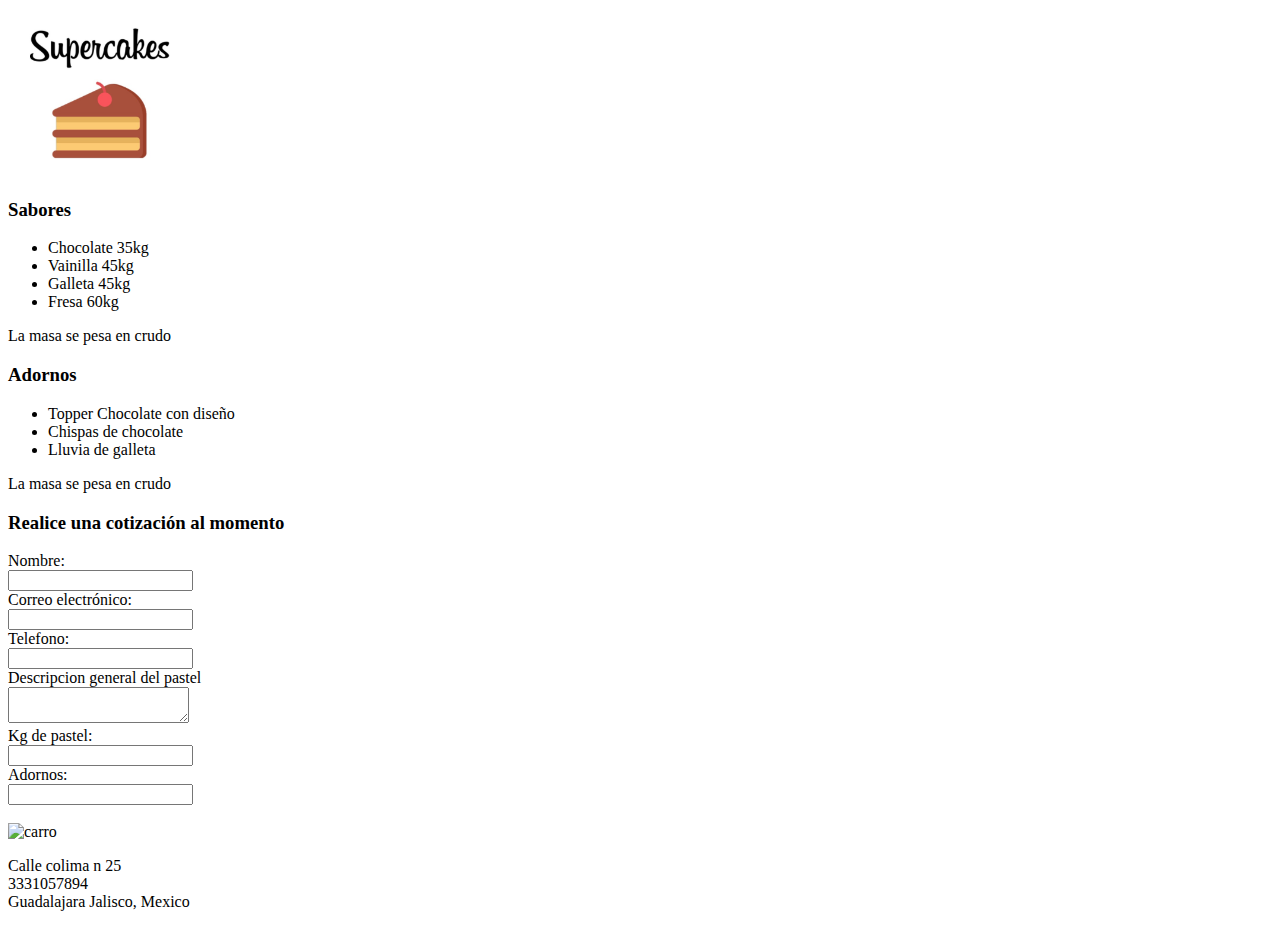
==== 02-html/pasteleria/index.html @ 0bd9b95a "primer commit" ====
<!DOCTYPE html>
<html lang="en">

<head>
    <meta charset="UTF-8">
    <meta http-equiv="X-UA-Compatible" content="IE=edge">
    <meta name="viewport" content="width=device-width, initial-scale=1.0">
    <title>Practica en Launch X</title>
</head>


<body>
    <div class="logo">
        <img src="./img/logo.jpg" id="logo" alt="">
        <style>
            #logo {
                width: 15%;
            }
        </style>
    </div>





    <div class="sabores">
        <h3>Sabores</h3>
        <ul>
            <li>Chocolate 35kg</li>
            <li>Vainilla 45kg</li>
            <li>Galleta 45kg</li>
            <li>Fresa 60kg</li>
        </ul>
        <p>La masa se pesa en crudo</p>


    </div>


    <div class="adornos">
        <h3>Adornos</h3>
        <ul>
            <li>Topper Chocolate con diseño</li>
            <li>Chispas de chocolate</li>
            <li>Lluvia de galleta</li>

        </ul>
        <p>La masa se pesa en crudo</p>


    </div>

    <form action="">
        <h3>Realice una cotización al momento</h3>


        <label for="name">Nombre:</label>
        <br>
        <input type="text" id="name" name="user_name">


        <br>
        <label for="mail">Correo electrónico:</label>
        <br>
        <input type="email" id="mail" name="user_mail">

        <br>
        <label for="telefono">Telefono:</label>
        <br>
        <input type="tel" id="telefono" name="user_phone">
        <br>
        <label for="msg">Descripcion general del pastel</label>
        <br>
        <textarea id="msg" name="user_message"></textarea>



        <br>
        <label for="masas">Kg de pastel:</label>

        <br>
        <input list="masas">

        <datalist id="masas">
  <option value="Chocolate">
  <option value="Vainilla">
  <option value="Galleta">
  <option value="Fresa">
  
</datalist>
        <br>

        <label for="masas">Adornos:</label>

        <br>
        <input list="adornos">

        <datalist id="adornos">
  <option value="Topper Chocolate con diseño">
  <option value="Chispas de chocolate">
  <option value="Lluvia de galleta">
  
    
  
</datalist>





    </form>

    <br>
    <img src="https://st2.depositphotos.com/1009864/5937/i/950/depositphotos_59378839-stock-photo-different-pieces-of-cake-on.jpg" alt="carro">
</body>


<footer>

    <p>Calle colima n 25 <br> 3331057894 <br> Guadalajara Jalisco, Mexico</p>

</footer>

</html>
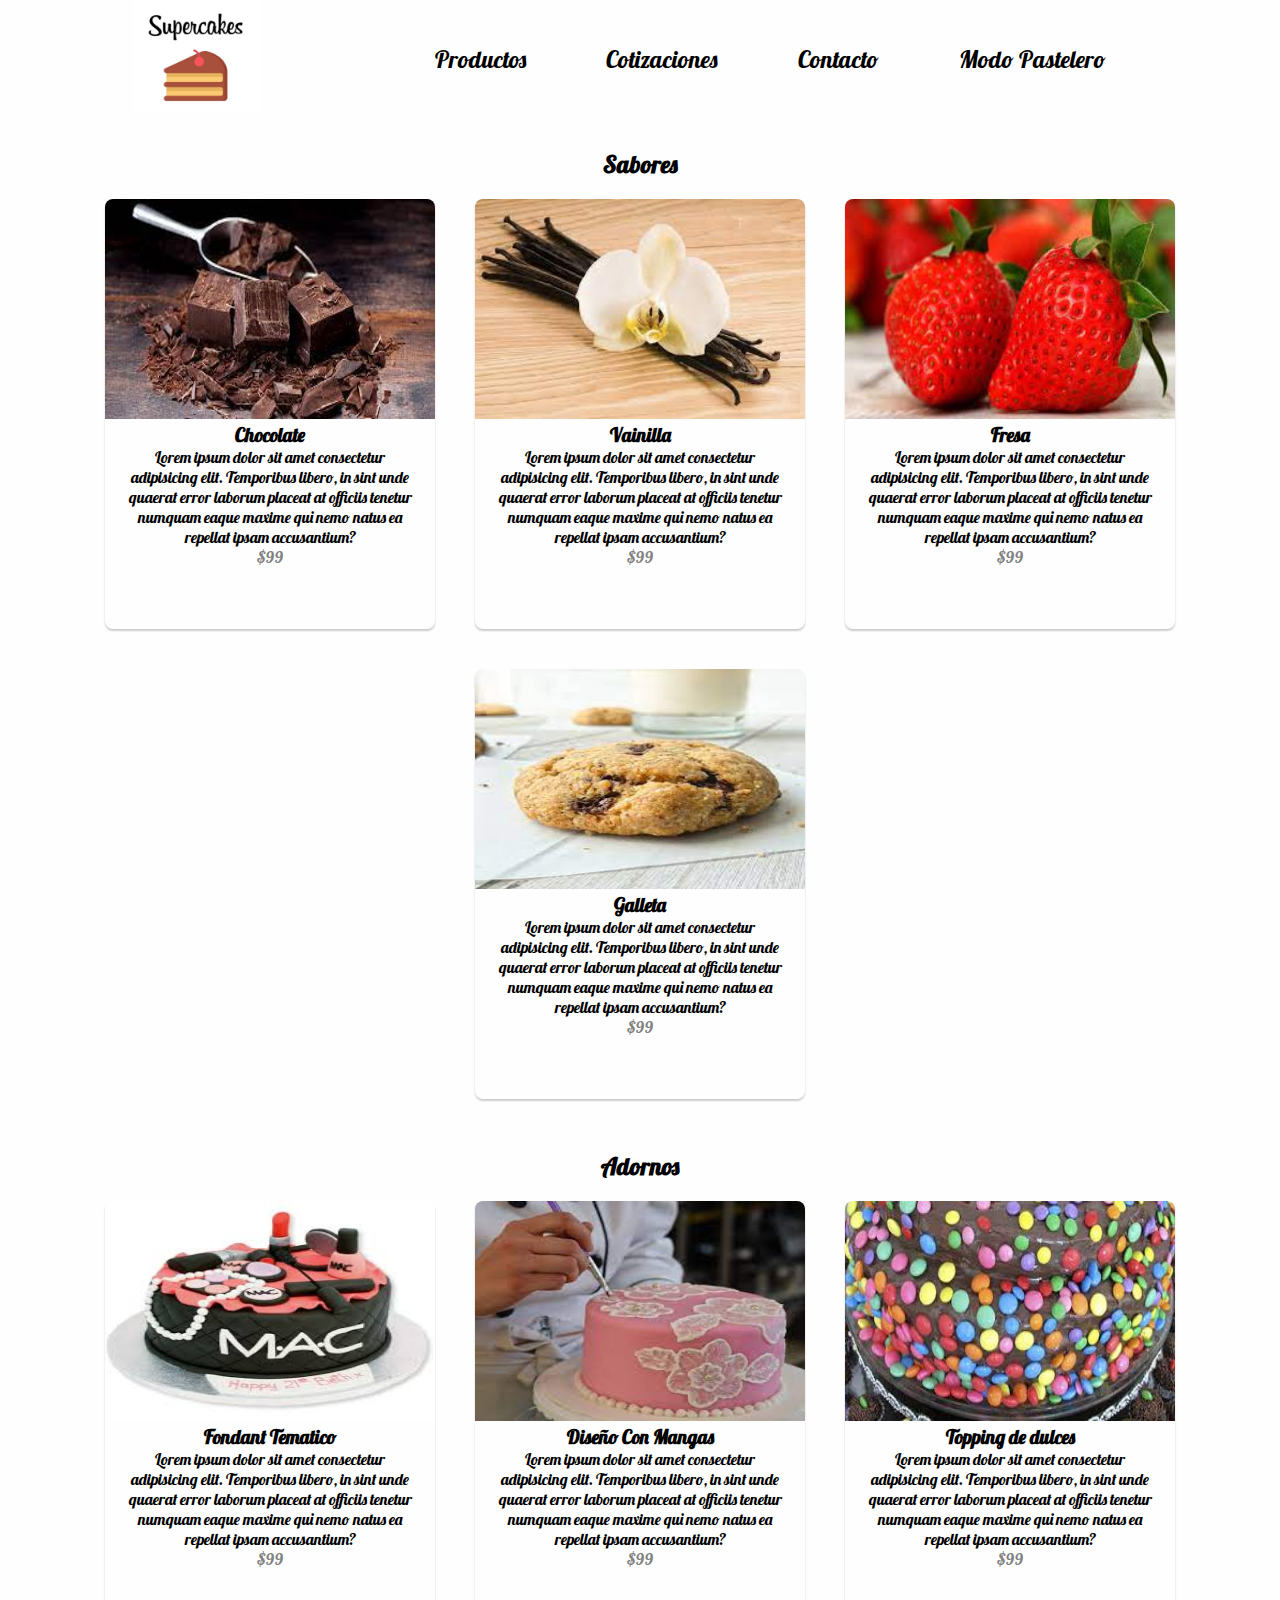
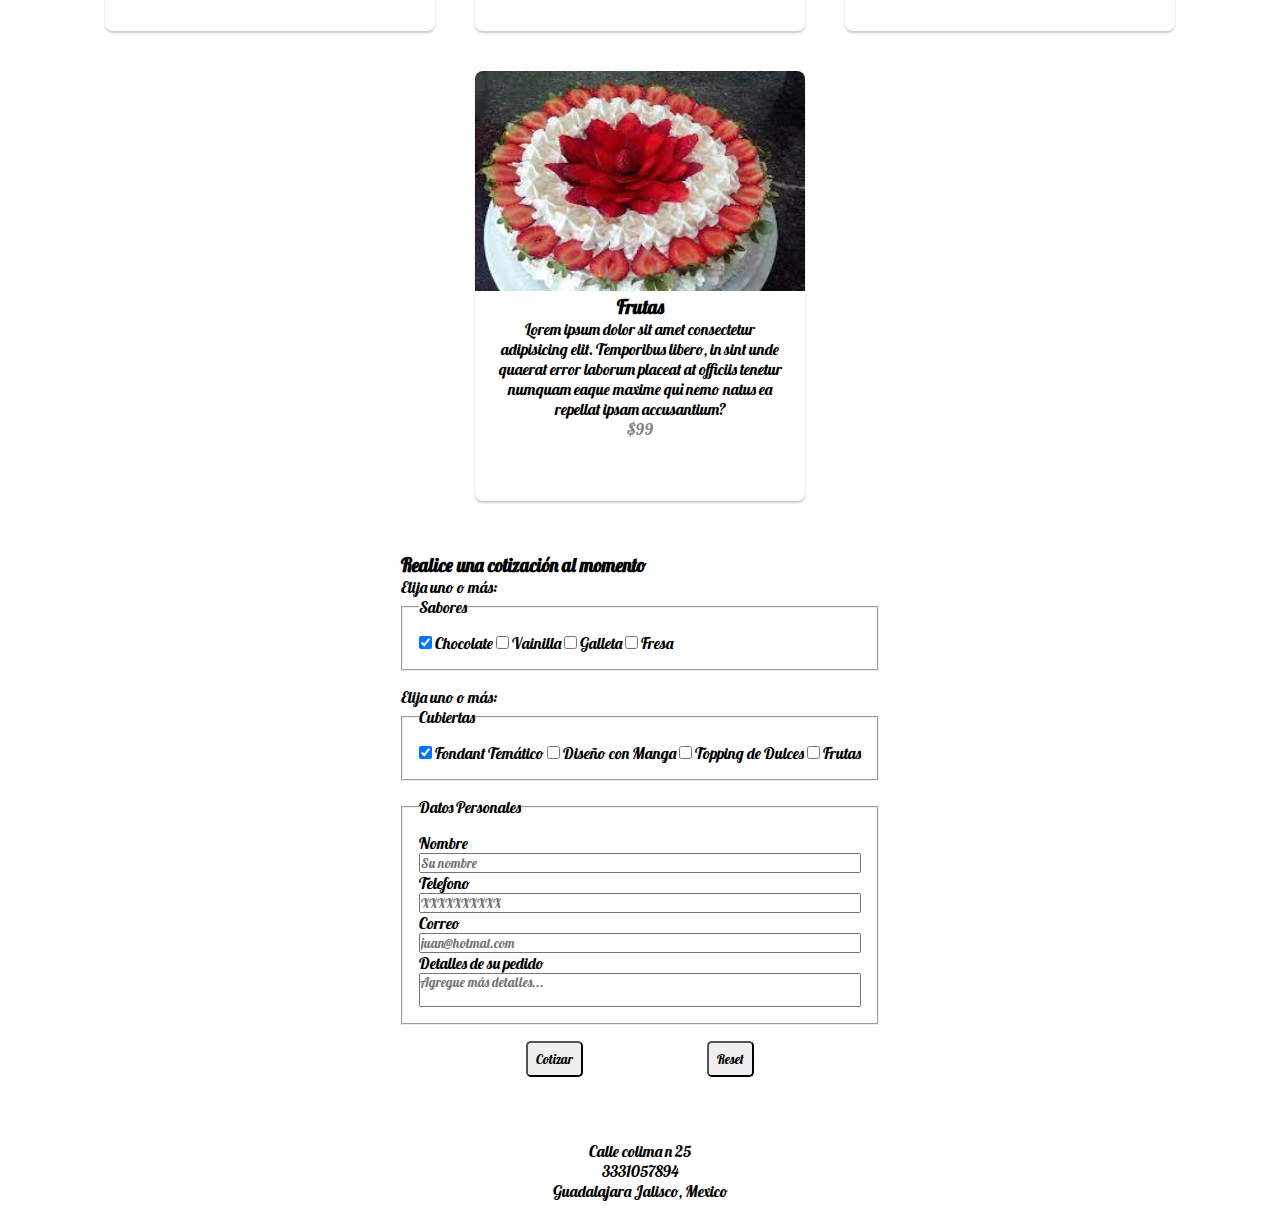
==== commit bfbceecb: "imagenes corregidas" ====
--- a/02-html/pasteleria/index.html
+++ b/02-html/pasteleria/index.html
@@ -5,120 +5,210 @@
     <meta charset="UTF-8">
     <meta http-equiv="X-UA-Compatible" content="IE=edge">
     <meta name="viewport" content="width=device-width, initial-scale=1.0">
-    <title>Practica en Launch X</title>
+    <link rel="stylesheet" href="./styles/style.css">
+    <link rel="preconnect" href="https://fonts.googleapis.com">
+    <link rel="preconnect" href="https://fonts.gstatic.com" crossorigin>
+    <link href="https://fonts.googleapis.com/css2?family=Lobster&display=swap" rel="stylesheet">
+    <title>Supercakes</title>
 </head>
 
 
 <body>
-    <div class="logo">
-        <img src="./img/logo.jpg" id="logo" alt="">
-        <style>
-            #logo {
-                width: 15%;
-            }
-        </style>
+
+
+
+
+
+
+
+    <div class="menu_principal">
+        <div class="logo">
+            <img src="./img/logo.jpg" id="logo" alt="">
+
+        </div>
+
+        <div class="menu_cabezal">
+            <a href="#Sabores" id="">
+                <p>Productos</p>
+            </a>
+            <a href="#Cotizaciones" id="">
+                <p>Cotizaciones</p>
+            </a>
+            <a href="#footer">
+                <p>Contacto</p>
+            </a>
+
+            <div class="minilogo">
+                <a href="./indexadmin.html">
+                    <p>Modo Pastelero</p>
+                </a>
+
+
+            </div>
+
+        </div>
     </div>
 
 
-
-
-
-    <div class="sabores">
-        <h3>Sabores</h3>
-        <ul>
-            <li>Chocolate 35kg</li>
-            <li>Vainilla 45kg</li>
-            <li>Galleta 45kg</li>
-            <li>Fresa 60kg</li>
-        </ul>
-        <p>La masa se pesa en crudo</p>
-
-
-    </div>
-
-
-    <div class="adornos">
-        <h3>Adornos</h3>
-        <ul>
-            <li>Topper Chocolate con diseño</li>
-            <li>Chispas de chocolate</li>
-            <li>Lluvia de galleta</li>
-
-        </ul>
-        <p>La masa se pesa en crudo</p>
-
-
-    </div>
-
-    <form action="">
-        <h3>Realice una cotización al momento</h3>
-
-
-        <label for="name">Nombre:</label>
-        <br>
-        <input type="text" id="name" name="user_name">
-
-
-        <br>
-        <label for="mail">Correo electrónico:</label>
-        <br>
-        <input type="email" id="mail" name="user_mail">
-
-        <br>
-        <label for="telefono">Telefono:</label>
-        <br>
-        <input type="tel" id="telefono" name="user_phone">
-        <br>
-        <label for="msg">Descripcion general del pastel</label>
-        <br>
-        <textarea id="msg" name="user_message"></textarea>
-
-
-
-        <br>
-        <label for="masas">Kg de pastel:</label>
-
-        <br>
-        <input list="masas">
-
-        <datalist id="masas">
-  <option value="Chocolate">
-  <option value="Vainilla">
-  <option value="Galleta">
-  <option value="Fresa">
-  
-</datalist>
-        <br>
-
-        <label for="masas">Adornos:</label>
-
-        <br>
-        <input list="adornos">
-
-        <datalist id="adornos">
-  <option value="Topper Chocolate con diseño">
-  <option value="Chispas de chocolate">
-  <option value="Lluvia de galleta">
-  
-    
-  
-</datalist>
-
-
-
-
-
-    </form>
-
-    <br>
-    <img src="https://st2.depositphotos.com/1009864/5937/i/950/depositphotos_59378839-stock-photo-different-pieces-of-cake-on.jpg" alt="carro">
+    <main>
+
+        <div class="container">
+            <h2 class="title" id="Sabores">Sabores</h2>
+            <div class="card">
+                <img src="./img/chocolate.jpg" alt="">
+                <h4>Chocolate</h4>
+                <p>Lorem ipsum dolor sit amet consectetur adipisicing elit. Temporibus libero, in sint unde quaerat error laborum placeat at officiis tenetur numquam eaque maxime qui nemo natus ea repellat ipsam accusantium?</p>
+                <a href="">$99</a>
+            </div>
+
+            <div class="card">
+                <img src="./img/vainilla.jpg" alt="">
+                <h4>Vainilla</h4>
+                <p>Lorem ipsum dolor sit amet consectetur adipisicing elit. Temporibus libero, in sint unde quaerat error laborum placeat at officiis tenetur numquam eaque maxime qui nemo natus ea repellat ipsam accusantium?</p>
+                <a href="">$99</a>
+            </div>
+
+            <div class="card">
+                <img src="./img/fresa.jpg" alt="">
+                <h4>Fresa</h4>
+                <p>Lorem ipsum dolor sit amet consectetur adipisicing elit. Temporibus libero, in sint unde quaerat error laborum placeat at officiis tenetur numquam eaque maxime qui nemo natus ea repellat ipsam accusantium?</p>
+                <a href="">$99</a>
+            </div>
+
+            <div class="card">
+                <img src="./img/galleta.jpg" alt="">
+                <h4>Galleta</h4>
+                <p>Lorem ipsum dolor sit amet consectetur adipisicing elit. Temporibus libero, in sint unde quaerat error laborum placeat at officiis tenetur numquam eaque maxime qui nemo natus ea repellat ipsam accusantium?</p>
+                <a href="">$99</a>
+            </div>
+
+
+
+
+
+            <h2 class="title">Adornos</h2>
+
+
+
+
+
+            <div class="card">
+                <img src="./img/decoracion_fondant.jpg" alt="">
+                <h4>Fondant Tematico</h4>
+                <p>Lorem ipsum dolor sit amet consectetur adipisicing elit. Temporibus libero, in sint unde quaerat error laborum placeat at officiis tenetur numquam eaque maxime qui nemo natus ea repellat ipsam accusantium?</p>
+                <a href="">$99</a>
+            </div>
+
+            <div class="card">
+                <img src="./img/decorado_betun.jpg" alt="">
+                <h4>Diseño Con Mangas</h4>
+                <p>Lorem ipsum dolor sit amet consectetur adipisicing elit. Temporibus libero, in sint unde quaerat error laborum placeat at officiis tenetur numquam eaque maxime qui nemo natus ea repellat ipsam accusantium?</p>
+                <a href="">$99</a>
+            </div>
+
+            <div class="card">
+                <img src="./img/decorado_dulces.jpg" alt="">
+                <h4>Topping de dulces</h4>
+                <p>Lorem ipsum dolor sit amet consectetur adipisicing elit. Temporibus libero, in sint unde quaerat error laborum placeat at officiis tenetur numquam eaque maxime qui nemo natus ea repellat ipsam accusantium?</p>
+                <a href="">$99</a>
+            </div>
+
+            <div class="card">
+                <img src="./img/decorado_frutas.jpg" alt="">
+                <h4>Frutas</h4>
+                <p>Lorem ipsum dolor sit amet consectetur adipisicing elit. Temporibus libero, in sint unde quaerat error laborum placeat at officiis tenetur numquam eaque maxime qui nemo natus ea repellat ipsam accusantium?</p>
+                <a href="">$99</a>
+            </div>
+
+
+            <h2 class="title"></h2>
+
+            <form action="">
+                <h3 id="Cotizaciones">Realice una cotización al momento</h3>
+
+
+
+
+                <p>Elija uno o más:</p>
+
+
+                <fieldset>
+                    <legend>Sabores</legend>
+                    <input type="checkbox" id="chocolate" name="chocolate" checked>
+                    <label for="Chocolate">Chocolate</label>
+                    <input type="checkbox" id="vainilla" name="vainilla">
+                    <label for="Vainilla">Vainilla</label>
+                    <input type="checkbox" id="galleta" name="galleta">
+                    <label for="Galleta">Galleta</label>
+                    <input type="checkbox" id="fresa" name="fresa">
+                    <label for="Fresa">Fresa</label>
+                </fieldset>
+
+                <p>Elija uno o más:</p>
+
+                <fieldset>
+                    <legend>Cubiertas</legend>
+                    <input type="checkbox" id="fondant" name="fondant" checked>
+                    <label for="fondant">Fondant Temático</label>
+
+
+
+                    <input type="checkbox" id="manga" name="manga">
+                    <label for="manga">Diseño con Manga</label>
+
+                    <input type="checkbox" id="dulces" name="dulces">
+                    <label for="dulces">Topping de Dulces</label>
+
+                    <input type="checkbox" id="frutas" name="frutas">
+                    <label for="frutas">Frutas</label>
+
+
+                </fieldset>
+
+                <fieldset class="formu">
+                    <legend>Datos Personales</legend>
+                    <label for="name">Nombre</label>
+                    <input type="text" id="name" name="user_name" placeholder="Su nombre">
+
+                    <label for="phone">Telefono</label>
+                    <input type="tel" id="phone" name="phone" placeholder="XXXXXXXXXX">
+
+                    <label for="email">Correo</label>
+                    <input type="email" id="email" name="email" placeholder="juan@hotmal.com">
+
+                    <label for="detalles">Detalles de su pedido</label>
+                    <textarea name="pedido" id="pedido" cols="auto" rows="auto" placeholder="Agregue más detalles..."></textarea>
+
+                </fieldset>
+
+
+
+
+
+
+                <div class="container_botones">
+                    <input type="submit" value="Cotizar" class="boton">
+                    <input type="reset" class="boton">
+                </div>
+
+
+
+
+
+        </div>
+
+        </form>
+    </main>
+    <footer id="footer">
+        <div class="info">
+
+            <p>Calle colima n 25 <br> 3331057894 <br> Guadalajara Jalisco, Mexico</p>
+        </div>
+
+    </footer>
 </body>
 
 
-<footer>
-
-    <p>Calle colima n 25 <br> 3331057894 <br> Guadalajara Jalisco, Mexico</p>
-
-</footer>
+
 
 </html>--- a/02-html/pasteleria/styles/style.css
+++ b/02-html/pasteleria/styles/style.css
@@ -0,0 +1,189 @@
+    * {
+        box-sizing: border-box;
+        margin: 0;
+        padding: 0;
+        font-family: 'Lobster', cursive;
+    }
+    
+    html {
+        scroll-behavior: smooth;
+    }
+    
+    body {
+        background-color: #fefefe;
+        width: 100%;
+        height: 100%;
+        display: flex;
+        flex-direction: column;
+    }
+    
+    h2 {
+        text-align: center;
+        width: 100%;
+    }
+    /* Header */
+    
+    #logo {
+        width: 8rem;
+    }
+    
+    .menu_principal,
+    .menu_cabezal {
+        display: flex;
+        justify-content: space-evenly;
+        align-items: center;
+    }
+    /* .menu_cabezal {
+    margin-right: 18rem;
+}
+*/
+    
+    .minilogo {
+        display: flex;
+        flex-direction: column;
+    }
+    
+    #admin {
+        width: 2rem;
+    }
+    
+    .menu_cabezal p {
+        padding: 1rem;
+        margin: 1.5rem;
+        /* background-color: #ead295; 
+        border-radius: 35%;*/
+        font-size: 1.5rem;
+    }
+    
+    a {
+        text-decoration: none;
+        color: black;
+    }
+    
+    h4 {
+        font-size: 1.2rem;
+    }
+    /* Banner principal */
+    
+    main {
+        display: flex;
+        flex-wrap: wrap;
+        justify-content: center;
+        flex-direction: column;
+    }
+    
+    .box {
+        width: 3rem;
+        background-color: black;
+        margin: 2rem;
+    }
+    
+    .box img {
+        width: 100%;
+    }
+    /*cards container*/
+    
+    .title {
+        margin-top: 2rem;
+        text-align: center;
+    }
+    
+    .container {
+        width: 100%;
+        max-width: 1200px;
+        display: flex;
+        flex-wrap: wrap;
+        justify-content: center;
+        margin: auto;
+        /* background-color: #ead295; */
+    }
+    
+    .container .card {
+        width: 330px;
+        height: 430px;
+        border-radius: 8px;
+        box-shadow: 0 2px 2px rgba(0, 0, 0, .2);
+        overflow: hidden;
+        margin: 20px;
+        text-align: center;
+        transition: all 0.25s;
+    }
+    
+    .container .card:hover {
+        transform: translateY(-15px);
+        box-shadow: 0 12px 16px rgba(0, 0, 0, .2);
+    }
+    
+    .container .card img {
+        width: 330px;
+        height: 220px;
+    }
+    
+    .container .card h4 {
+        font-weight: bolder;
+    }
+    
+    .container .card p {
+        padding: 0 1rem;
+        font-size: 16px;
+        font-weight: 300;
+    }
+    
+    .container .card a {
+        font-weight: 500;
+        color: gray;
+        /* border: 1px solid black; */
+    }
+    /*formulario*/
+    
+    form .formu {
+        display: flex;
+        flex-direction: column;
+    }
+    
+    fieldset {
+        margin-bottom: 1rem;
+        padding: 1rem;
+    }
+    
+    textarea {
+        resize: none;
+    }
+    /*footer*/
+    
+    footer {
+        margin: 4rem 0 1rem 0;
+        display: flex;
+        justify-content: center;
+        flex-direction: column;
+        text-align: center;
+    }
+    
+    .container_botones {
+        display: flex;
+        justify-content: space-evenly
+    }
+    
+    .boton {
+        border-radius: .3rem;
+        padding: .5rem;
+    }
+    /*index admin*/
+    
+    .container_pedidos {
+        display: flex;
+        justify-content: center;
+    }
+    
+    table {
+        border: solid 1px black;
+        margin: 1rem;
+        padding: 1.5rem;
+    }
+    
+    table td {
+        border: solid 1px black;
+        padding: .5rem;
+        margin: auto;
+        font-size: .8rem;
+    }